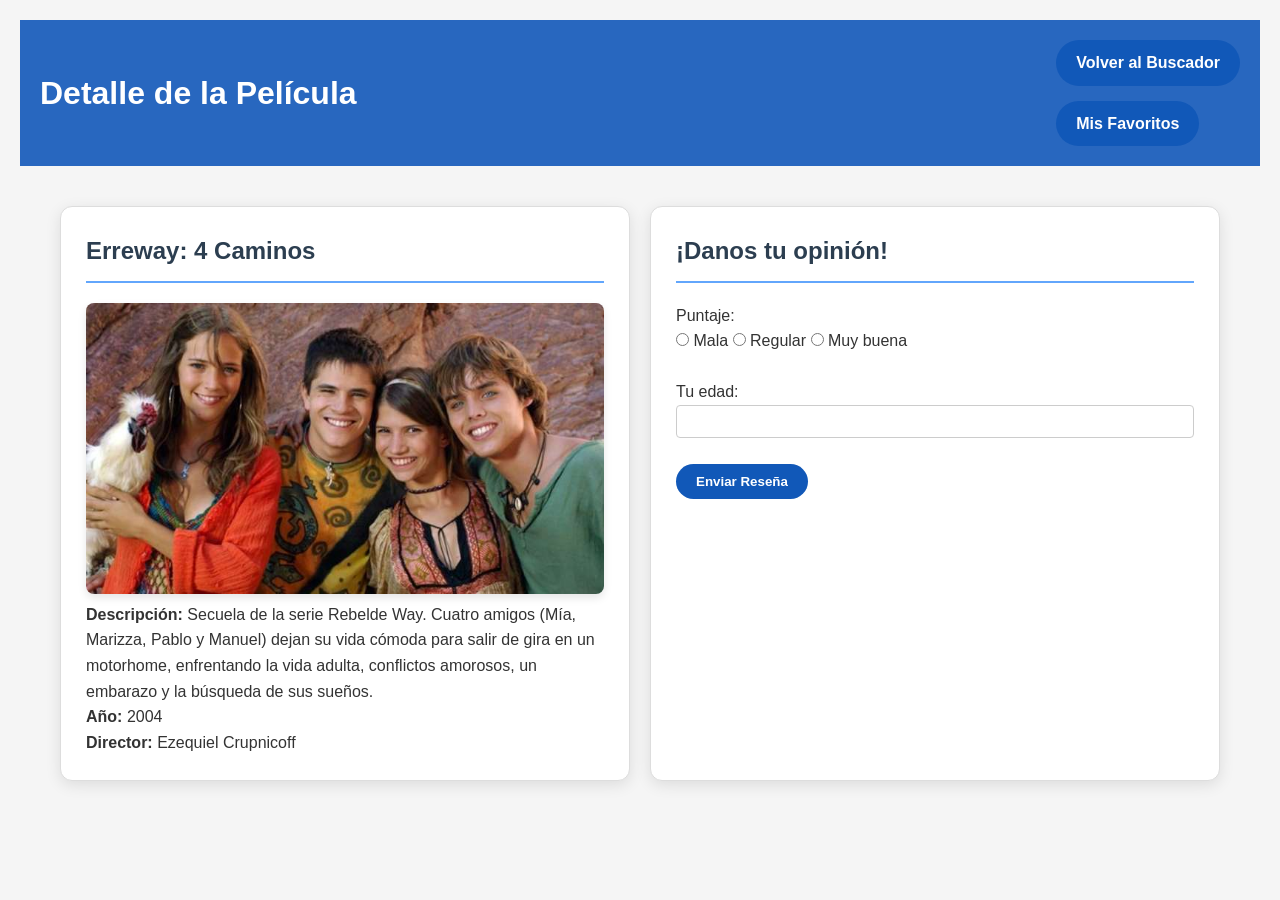
==== BúsquedaPeliculas_Mignani/detalle.html @ efd59ec0 "Programación Web" ====
<!DOCTYPE html>
<html lang="es">
<head>
    <meta charset="UTF-8">
    <meta name="viewport" content="width=device-width, initial-scale=1.0">
    <link rel="stylesheet" href="styles.css">
    <title>Detalle de Película</title>
</head>
<body>
    <header>
        <h1>Detalle de la Película</h1>
        <nav>
            <ul>
                <li><a href="index.html">Volver al Buscador</a></li>
                <li><a href="fav.html">Mis Favoritos</a></li>
            </ul>
        </nav>
    </header>
    
    <main>
        <section id="info-pelicula">
            <h2>Erreway: 4 Caminos</h2>
            
            <figure>
                <img src="Erreway.jpg" alt="Foto de Erreway">
            </figure>
            
            <p><strong>Descripción:</strong> Secuela de la serie Rebelde Way. Cuatro amigos (Mía, Marizza, Pablo y Manuel) dejan su vida cómoda para salir de gira en un motorhome, enfrentando la vida adulta, conflictos amorosos, un embarazo y la búsqueda de sus sueños.</p>
            
            <p><strong>Año:</strong> 2004</p>
            <p><strong>Director:</strong> Ezequiel Crupnicoff</p>
        </section>

        <section id="dejar-resena">
            <h2>¡Danos tu opinión!</h2>
            <form action="#" method="POST">
                
                <p>Puntaje:</p>
                <input type="radio" id="estrella1" name="puntos" value="1">
                <label for="estrella1">Mala</label>
                <input type="radio" id="estrella2" name="puntos" value="2">
                <label for="estrella2">Regular</label>
                <input type="radio" id="estrella3" name="puntos" value="3">
                <label for="estrella3">Muy buena</label>
                
                <br><br>

                <label for="edad">Tu edad:</label>
                <input type="number" id="edad" name="edad" min="12" max="99">

                <br><br>

                <button type="submit">Enviar Reseña</button>
            </form>
        </section>
    </main>
</body>
</html>
---- BúsquedaPeliculas_Mignani/styles.css ----
/* =============================================================
   1. FUNDAMENTOS, MODELO DE CAJA Y TIPOGRAFÍA
   ============================================================= */

* {
    /* Facilita el cálculo del layout incluyendo padding/borde */
    box-sizing: border-box; 
    margin: 0;
    padding: 0;
}

body {
    /* Configuración de fuentes, colores y espaciado base */
    font-family: 'Segoe UI', Arial, sans-serif;
    line-height: 1.6;
    background-color: #F5F5F5;
    margin: 0;
    color: #333;
    padding: 20px;
}

h2 {
    /* Títulos de sección con énfasis visual */
    margin-bottom: 20px;
    color: #2c3e50;
    border-bottom: 2px solid rgb(98, 166, 252);
    padding-bottom: 10px;
}

/* =============================================================
   2. ESTRUCTURA PRINCIPAL (LAYOUT GLOBAL)
   ============================================================= */

header {
    /* Flexbox para alinear título y navegación */
    display: flex; 
    justify-content: space-between; 
    align-items: center; 
    padding: 20px;
    background-color: #2867BF;
    color: white;
}

main {
    /* Grid Layout para división en columnas exactas */
    display: grid;
    grid-template-columns: 1fr 1fr;
    gap: 20px;
    max-width: 1200px;
    padding: 20px;
    margin: 20px auto;
}

section {
    /* Modelo de caja para los contenedores resaltados */
    background-color: #ffffff;
    padding: 25px;
    border: 1px solid #ddd;
    border-radius: 12px;
    box-shadow: 0 4px 15px rgba(0, 0, 0, 0.1); 
    box-sizing: border-box; 
}

/* =============================================================
   3. NAVEGACIÓN Y COMPONENTES DINÁMICOS
   ============================================================= */

nav ul {
    /* Lista horizontal usando Flexbox */
    display: flex; 
    list-style: none;
    gap: 15px;
}

/* Botones y Enlaces Estilo Botón */
nav ul li a, button {
    display: inline-block;
    padding: 10px 20px;
    background-color: #1158B8;
    color: white;
    text-decoration: none;
    font-weight: bold;
    border-radius: 25px; /* Botones redondeados */
    border: none;
    transition: background 0.3s ease; /* Transición fluida */
    cursor: pointer;
}

nav ul li a:hover, button:hover {
    /* Efecto de interactividad */
    background-color: #62A6FC; 
}

/* Formulario: Entradas de texto */
input[type="text"], input[type="email"], input[type="number"] {
    padding: 8px;
    border: 1px solid #ccc;
    border-radius: 4px;
    width: 100%;
}

/* =============================================================
   4. LISTAS ESPECÍFICAS (RESULTADOS Y FAVORITOS)
   ============================================================= */

/* Estilo general de listas dentro de secciones */
ul {
    list-style: none;
    display: flex;
    flex-direction: column; /* Layout unidimensional vertical */
    gap: 10px;
}

/* Lista de Resultados */
#lista-resultados li {
    background-color: #f9f9f9;
    padding: 15px;
    border-radius: 8px;
    border-left: 5px solid #62A6FC;
    display: flex;
    flex-direction: column;
    align-items: flex-start;
}

#lista-resultados a, .lista-favoritos a {
    /* Botón de detalles con transiciones */
    display: inline-block;
    padding: 8px 16px;
    background-color: #62A6FC;
    color: white;
    text-decoration: none;
    font-size: 0.9rem;
    border-radius: 20px;
    font-weight: 600;
    margin-top: 10px;
    transition: all 0.3s ease;
    box-shadow: 0 2px 5px rgba(98, 166, 252, 1);
}

#lista-resultados a:hover {
    /* Seudoclase hover con transformación */
    background-color: #2980b9;
    transform: translateY(-2px);
    box-shadow: 0 4px 8px rgba(98, 166, 252, 1);
}

/* Lista de Favoritos */
#lista-favoritos ul {
    gap: 15px;
}

#lista-favoritos li {
    /* Tarjetas de favoritos con Flexbox */
    background: #ffffff;
    padding: 15px 20px;
    border-radius: 10px;
    border-left: 6px solid #62A6FC;
    display: flex;
    align-items: center;
    justify-content: space-between;
    box-shadow: 0 4px 6px rgba(98, 160, 195, 1);
    transition: transform 0.2s ease, box-shadow 0.2s ease;
}

#lista-favoritos li:hover {
    transform: scale(1.02);
    background-color: #D6EAFF;
}

#lista-favoritos li::before {
    /* Icono decorativo mediante seudoelemento */
    content: "🎬";
    margin-right: 15px;
    font-size: 1.2rem;
}

/* =============================================================
   5. DISEÑO RESPONSIVO Y MULTIMEDIA
   ============================================================= */

figure img {
    /* Ajuste de imagen en detalle.html */
    max-width: 100%;
    height: auto;
    border-radius: 8px;
    box-shadow: 0 4px 8px rgba(0,0,0,0.1);
}

@media (max-width: 768px) {
    /* Adaptación Mobile-First: Modo Oscuro*/
    body {
		font-family: 'Segoe UI', Arial, sans-serif;
		line-height: 1.6;
		background-color: #2c3e50; 
		color: #ecf0f1; 
		padding: 10px; 
	}

	h2 {
		margin-bottom: 20px;
		color: #3498db; 
		border-bottom: 2px solid #3498db;
		padding-bottom: 10px;
	}

	header {
		display: flex; 
		flex-direction: column; 
		align-items: center; 
		text-align: center;
		padding: 15px;
		background-color: #1a252f; 
		color: white;
		border-radius: 8px;
		margin-bottom: 15px;
	}

	header h1 {
		font-size: 1.5rem;
		margin-bottom: 10px;
	}

	main {
		display: grid;
		grid-template-columns: 1fr; 
		gap: 15px;
		max-width: 100%;
		margin: 0 auto;
	}

	section {
        background-color: #34495e; 
		padding: 20px;
		border: 1px solid #4e6d8c;
		border-radius: 12px;
		box-shadow: 0 4px 10px rgba(0, 0, 0, 0.3); 
	}

	nav ul {
		display: flex; 
		list-style: none;
		gap: 10px;
		flex-wrap: wrap; 
		justify-content: center;
	}

	nav ul li a, button {
		display: inline-block;
		padding: 8px 16px;
		background-color: #3498db;
		color: white;
		text-decoration: none;
		font-weight: bold;
		border-radius: 20px;
		border: none;
		transition: background 0.3s ease;
		cursor: pointer;
		font-size: 0.9rem;
	}

	nav ul li a:hover, button:hover {
		background-color: #2980b9; 
	}


	input[type="text"], input[type="email"], input[type="number"] {
		padding: 10px;
		border: 1px solid #7f8c8d;
		border-radius: 4px;
		width: 100%;
		background-color: #ecf0f1; /* Fondo claro para legibilidad */
		color: #2c3e50;
	}

	ul {
		list-style: none;
		display: flex;
		flex-direction: column;
		gap: 10px;
	}

	#lista-resultados li {
		background-color: #2c3e50;
		padding: 15px;
		border-radius: 8px;
		border-left: 5px solid #3498db;
	}

	#lista-favoritos li {
		background: #2c3e50;
		padding: 15px;
		border-radius: 10px;
		border-left: 6px solid #3498db;
		color: #ecf0f1;
	}

	#lista-favoritos li:hover {
		background-color: #3e5871;
	}

	figure {
		text-align: center;
		background-color: #1a252f;
		padding: 10px;
		border-radius: 8px;
		margin: 15px 0;
	}

	figure img {
		max-width: 90%; 
		height: auto;
		border-radius: 4px;
		border: 3px solid #3498db; 
	}
}
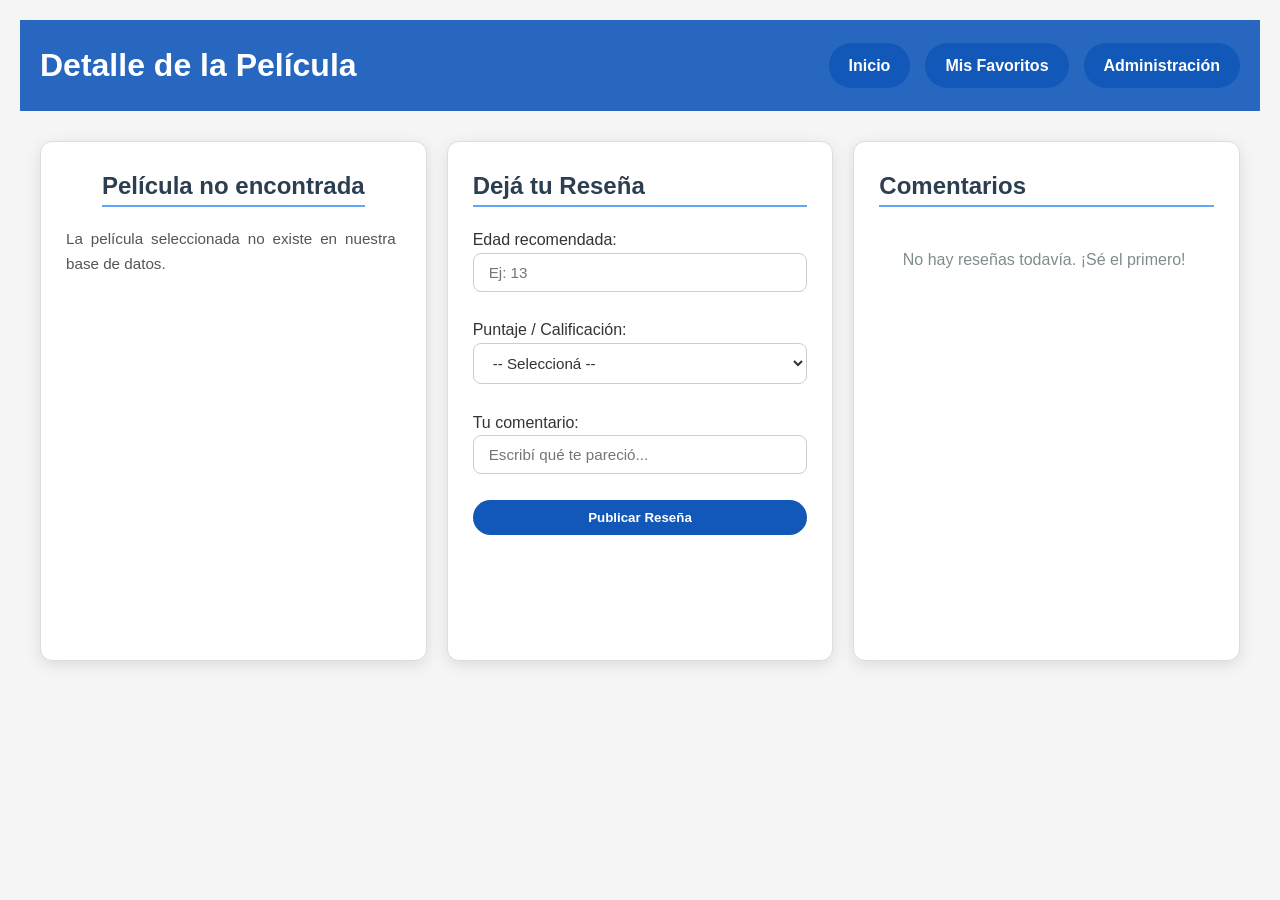
==== commit 26a13859: "Unidad 3" ====
--- a/BúsquedaPeliculas_Mignani/detalle.html
+++ b/BúsquedaPeliculas_Mignani/detalle.html
@@ -11,48 +11,55 @@
         <h1>Detalle de la Película</h1>
         <nav>
             <ul>
-                <li><a href="index.html">Volver al Buscador</a></li>
+                <li><a href="index.html">Inicio</a></li>
                 <li><a href="fav.html">Mis Favoritos</a></li>
+                <li><a href="admin.html">Administración</a></li>
             </ul>
         </nav>
     </header>
     
-    <main>
-        <section id="info-pelicula">
-            <h2>Erreway: 4 Caminos</h2>
-            
-            <figure>
-                <img src="Erreway.jpg" alt="Foto de Erreway">
-            </figure>
-            
-            <p><strong>Descripción:</strong> Secuela de la serie Rebelde Way. Cuatro amigos (Mía, Marizza, Pablo y Manuel) dejan su vida cómoda para salir de gira en un motorhome, enfrentando la vida adulta, conflictos amorosos, un embarazo y la búsqueda de sus sueños.</p>
-            
-            <p><strong>Año:</strong> 2004</p>
-            <p><strong>Director:</strong> Ezequiel Crupnicoff</p>
-        </section>
+    <main class="detalle-layout">
+    
+    <section id="contenedor-detalle">
+        <h2 id="detalle-titulo">Cargando...</h2>
+        <figure><img id="detalle-imagen" src="" alt="Póster"></figure>
+        <p id="detalle-descripcion">Cargando...</p>
+    </section>
 
-        <section id="dejar-resena">
-            <h2>¡Danos tu opinión!</h2>
-            <form action="#" method="POST">
-                
-                <p>Puntaje:</p>
-                <input type="radio" id="estrella1" name="puntos" value="1">
-                <label for="estrella1">Mala</label>
-                <input type="radio" id="estrella2" name="puntos" value="2">
-                <label for="estrella2">Regular</label>
-                <input type="radio" id="estrella3" name="puntos" value="3">
-                <label for="estrella3">Muy buena</label>
-                
-                <br><br>
+    <section id="seccion-formulario-reseña">
+        <h3 id="titulo-form-reseña">Dejá tu Reseña</h3>
+        <form id="form-reseña">
+            <input type="hidden" id="index-reseña" value="">
 
-                <label for="edad">Tu edad:</label>
-                <input type="number" id="edad" name="edad" min="12" max="99">
+            <label>Edad recomendada:</label>
+            <input type="number" id="reseña-edad" placeholder="Ej: 13" required min="0">
+            <br><br>
 
-                <br><br>
+            <label>Puntaje / Calificación:</label>
+            <select id="reseña-puntaje" required>
+                <option value="" disabled selected>-- Seleccioná --</option>
+                <option value="Mala">Mala</option>
+                <option value="Regular">Regular</option>
+                <option value="Buena">Buena</option>
+            </select>
+            <br><br>
 
-                <button type="submit">Enviar Reseña</button>
-            </form>
-        </section>
-    </main>
+            <label>Tu comentario:</label>
+            <input type="text" id="reseña-texto" placeholder="Escribí qué te pareció..." required>
+            <br><br>
+
+            <button type="submit" id="btn-form-reseña" style="width: 100%;">Publicar Reseña</button>
+        </form>
+    </section>
+
+    <section id="seccion-lista-reseñas">
+        <h3>Comentarios</h3>
+        <ul id="ul-reseñas-interactivas">
+            </ul>
+    </section>
+
+</main>
+
+    <script src="detalle.js"></script>
 </body>
 </html>
--- a/BúsquedaPeliculas_Mignani/styles.css
+++ b/BúsquedaPeliculas_Mignani/styles.css
@@ -1,38 +1,25 @@
-/* =============================================================
-   1. FUNDAMENTOS, MODELO DE CAJA Y TIPOGRAFÍA
-   ============================================================= */
-
 * {
-    /* Facilita el cálculo del layout incluyendo padding/borde */
     box-sizing: border-box; 
     margin: 0;
     padding: 0;
 }
 
 body {
-    /* Configuración de fuentes, colores y espaciado base */
     font-family: 'Segoe UI', Arial, sans-serif;
     line-height: 1.6;
     background-color: #F5F5F5;
-    margin: 0;
     color: #333;
     padding: 20px;
 }
 
 h2 {
-    /* Títulos de sección con énfasis visual */
     margin-bottom: 20px;
     color: #2c3e50;
     border-bottom: 2px solid rgb(98, 166, 252);
     padding-bottom: 10px;
 }
 
-/* =============================================================
-   2. ESTRUCTURA PRINCIPAL (LAYOUT GLOBAL)
-   ============================================================= */
-
 header {
-    /* Flexbox para alinear título y navegación */
     display: flex; 
     justify-content: space-between; 
     align-items: center; 
@@ -42,37 +29,75 @@
 }
 
 main {
-    /* Grid Layout para división en columnas exactas */
     display: grid;
-    grid-template-columns: 1fr 1fr;
+    grid-template-columns: repeat(auto-fit, minmax(450px, 1fr));
+    gap: 30px; 
+    max-width: 1400px;
+    margin: 30px auto; 
+    padding: 0 20px;
+    align-items: start; 
+}
+
+.detalle-layout {
+    display: grid;
+    grid-template-columns: repeat(auto-fit, minmax(350px, 1fr));
     gap: 20px;
-    max-width: 1200px;
-    padding: 20px;
-    margin: 20px auto;
+    width: 100%;
 }
 
 section {
-    /* Modelo de caja para los contenedores resaltados */
     background-color: #ffffff;
     padding: 25px;
     border: 1px solid #ddd;
     border-radius: 12px;
     box-shadow: 0 4px 15px rgba(0, 0, 0, 0.1); 
-    box-sizing: border-box; 
-}
-
-/* =============================================================
-   3. NAVEGACIÓN Y COMPONENTES DINÁMICOS
-   ============================================================= */
+}
+
+#formulario-busqueda, .contenedor-scroll-resultados, 
+#lista-favoritos, #contacto-novedades, 
+#formulario-agregar, #gestion-catalogo,
+#contenedor-detalle, #seccion-formulario-reseña, #seccion-lista-reseñas {
+    align-self: start; 
+    height: 520px; 
+    display: flex;
+    flex-direction: column;
+}
+
+#formulario-busqueda h2, .contenedor-scroll-resultados h2, 
+#lista-favoritos h2, #contacto-novedades h2, 
+#formulario-agregar h2, #gestion-catalogo h2, 
+#contenedor-detalle h2, #seccion-formulario-reseña h3, #seccion-lista-reseñas h3 {
+    margin-top: 0;
+    margin-bottom: 20px;
+    height: 40px; 
+}
+
+#seccion-formulario-reseña h3, #seccion-lista-reseñas h3 {
+    color: #2c3e50;
+    border-bottom: 2px solid rgb(98, 166, 252);
+    padding-bottom: 10px;
+    font-size: 1.5rem;
+}
+
+#contenedor-detalle {
+    align-items: center;
+    text-align: center;
+}
+
+#contenedor-detalle p {
+    overflow-y: auto;
+    padding-right: 5px;
+    text-align: justify;
+    font-size: 0.95rem;
+    color: #555;
+}
 
 nav ul {
-    /* Lista horizontal usando Flexbox */
     display: flex; 
     list-style: none;
     gap: 15px;
 }
 
-/* Botones y Enlaces Estilo Botón */
 nav ul li a, button {
     display: inline-block;
     padding: 10px 20px;
@@ -80,236 +105,341 @@
     color: white;
     text-decoration: none;
     font-weight: bold;
-    border-radius: 25px; /* Botones redondeados */
+    border-radius: 25px; 
     border: none;
-    transition: background 0.3s ease; /* Transición fluida */
+    transition: background 0.3s ease; 
     cursor: pointer;
 }
 
 nav ul li a:hover, button:hover {
-    /* Efecto de interactividad */
     background-color: #62A6FC; 
 }
 
-/* Formulario: Entradas de texto */
-input[type="text"], input[type="email"], input[type="number"] {
-    padding: 8px;
+input[type="text"], input[type="email"], input[type="number"], select {
+    padding: 10px 15px; 
     border: 1px solid #ccc;
-    border-radius: 4px;
-    width: 100%;
-}
-
-/* =============================================================
-   4. LISTAS ESPECÍFICAS (RESULTADOS Y FAVORITOS)
-   ============================================================= */
-
-/* Estilo general de listas dentro de secciones */
-ul {
+    border-radius: 8px; 
+    width: 100%;
+    font-family: inherit; 
+    font-size: 0.95rem;
+    background-color: #ffffff;
+    color: #333;
+    transition: all 0.3s ease; 
+}
+
+input[type="text"]:focus, input[type="email"]:focus, input[type="number"]:focus, select:focus {
+    border-color: #62A6FC; 
+    box-shadow: 0 0 5px rgba(98, 166, 252, 0.4); 
+    outline: none; 
+}
+
+.custom-select-container {
+    position: relative;
+    width: 100%;
+    font-family: 'Segoe UI', Arial, sans-serif;
+}
+
+.custom-select-input {
+    padding: 10px 15px;
+    border: 1px solid #ccc;
+    border-radius: 8px;
+    background-color: #ffffff;
+    color: #333;
+    cursor: pointer;
+    font-size: 0.95rem;
+    position: relative;
+    transition: all 0.3s ease;
+    user-select: none;
+}
+
+.custom-select-input::after {
+    content: "▼";
+    font-size: 0.7rem;
+    position: absolute;
+    right: 15px;
+    top: 50%;
+    transform: translateY(-50%);
+    color: #7f8c8d;
+    transition: transform 0.3s ease;
+}
+
+.custom-select-container.open .custom-select-input::after {
+    transform: translateY(-50%) rotate(180deg);
+}
+
+.custom-select-container.open .custom-select-input {
+    border-color: #62A6FC;
+    box-shadow: 0 0 5px rgba(98, 166, 252, 0.4);
+}
+
+#custom-options-list {
+    position: absolute;
+    top: 105%;
+    left: 0;
+    width: 100%;
+    background-color: #ffffff;
+    border: 1px solid #ddd;
+    border-radius: 8px;
+    box-shadow: 0 4px 15px rgba(0, 0, 0, 0.15);
+    z-index: 100;
+    max-height: 200px;
+    overflow-y: auto;
+    padding: 0;
+    margin: 0;
     list-style: none;
     display: flex;
-    flex-direction: column; /* Layout unidimensional vertical */
-    gap: 10px;
-}
-
-/* Lista de Resultados */
-#lista-resultados li {
+    flex-direction: column;
+}
+
+.custom-select-container ul#custom-options-list.custom-options-hidden {
+    display: none;
+}
+
+#custom-options-list li {
+    padding: 10px 15px;
+    cursor: pointer;
+    background-color: #ffffff;
+    color: #333333;
+    font-size: 0.95rem;
+    transition: background-color 0.15s ease, color 0.15s ease;
+}
+
+#custom-options-list li:hover {
+    background-color: #2867BF; 
+    color: #ffffff; 
+}
+
+#custom-options-list li.option-disabled {
+    color: #999999;
     background-color: #f9f9f9;
-    padding: 15px;
-    border-radius: 8px;
-    border-left: 5px solid #62A6FC;
+    cursor: not-allowed;
+}
+
+#custom-options-list li.option-disabled:hover {
+    background-color: #f9f9f9;
+    color: #999999;
+}
+
+#ul-resultados, #ul-favoritos, #ul-catalogo, #ul-reseñas-interactivas {
+    list-style: none;
+    padding: 0;
+    margin: 0;
+    max-height: 400px; 
+    overflow-y: auto; 
+    padding-right: 5px; 
+    display: flex; 
+    flex-direction: column;
+    width: 100%;
+}
+
+#ul-resultados::-webkit-scrollbar, #ul-favoritos::-webkit-scrollbar, #ul-catalogo::-webkit-scrollbar, #ul-reseñas-interactivas::-webkit-scrollbar, #contenedor-detalle p::-webkit-scrollbar {
+    width: 8px;
+}
+
+#ul-resultados::-webkit-scrollbar-track, #ul-favoritos::-webkit-scrollbar-track, #ul-catalogo::-webkit-scrollbar-track, #ul-reseñas-interactivas::-webkit-scrollbar-track, #contenedor-detalle p::-webkit-scrollbar-track {
+    background: #ecf0f1;
+    border-radius: 10px;
+}
+
+#ul-resultados::-webkit-scrollbar-thumb, #ul-favoritos::-webkit-scrollbar-thumb, #ul-catalogo::-webkit-scrollbar-thumb, #ul-reseñas-interactivas::-webkit-scrollbar-thumb, #contenedor-detalle p::-webkit-scrollbar-thumb {
+    background: #62A6FC; 
+    border-radius: 10px;
+}
+
+#ul-resultados::-webkit-scrollbar-thumb:hover, #ul-favoritos::-webkit-scrollbar-thumb:hover, #ul-catalogo::-webkit-scrollbar-thumb:hover, #ul-reseñas-interactivas::-webkit-scrollbar-thumb:hover, #contenedor-detalle p::-webkit-scrollbar-thumb:hover {
+    background: #2867BF; 
+}
+
+#ul-resultados li, #ul-favoritos li, #ul-catalogo li, #ul-reseñas-interactivas li {
+    background-color: #ffffff;
+    padding: 12px 10px;
+    border-bottom: 1px solid #eeeeee;
+    display: flex; 
+    flex-direction: row; 
+    justify-content: space-between; 
+    align-items: center; 
+    width: 100%;
+}
+
+#ul-catalogo li:hover, #ul-reseñas-interactivas li:hover {
+    background-color: #f9f9f9;
+}
+
+#ul-resultados li span, #ul-favoritos li span, #ul-catalogo li span, #ul-reseñas-interactivas li span {
+    color: #2c3e50; 
+    font-weight: 500; 
+    font-size: 0.95rem; 
+    white-space: nowrap; 
+    overflow: hidden; 
+    text-overflow: ellipsis; 
+    max-width: 65%; 
+}
+
+#ul-resultados li .btn-detalles, 
+#ul-favoritos li .btn-borrar, 
+#ul-catalogo li button,
+.btn-editar, .btn-borrar, .btn-editar-fav, .btn-borrar-fav, .btn-editar-res, .btn-borrar-res {
+    display: inline-block;
+    padding: 8px 14px;
+    background-color: #62A6FC; 
+    color: #ffffff;
+    text-decoration: none;
+    font-size: 0.85rem;
+    font-weight: 600;
+    border-radius: 20px; 
+    border: none;
+    cursor: pointer;
+    white-space: nowrap;
+    transition: background-color 0.2s ease;
+}
+
+#ul-resultados li .btn-detalles:hover,
+#ul-favoritos li .btn-borrar:hover,
+#ul-catalogo li button:hover,
+.btn-editar:hover, .btn-borrar:hover, .btn-editar-fav:hover, .btn-borrar-fav:hover, .btn-editar-res:hover, .btn-borrar-res:hover {
+    background-color: #2867BF; 
+}
+
+.acciones-admin, .acciones-reseña {
     display: flex;
-    flex-direction: column;
-    align-items: flex-start;
-}
-
-#lista-resultados a, .lista-favoritos a {
-    /* Botón de detalles con transiciones */
-    display: inline-block;
-    padding: 8px 16px;
-    background-color: #62A6FC;
-    color: white;
-    text-decoration: none;
-    font-size: 0.9rem;
-    border-radius: 20px;
-    font-weight: 600;
-    margin-top: 10px;
-    transition: all 0.3s ease;
-    box-shadow: 0 2px 5px rgba(98, 166, 252, 1);
-}
-
-#lista-resultados a:hover {
-    /* Seudoclase hover con transformación */
-    background-color: #2980b9;
-    transform: translateY(-2px);
-    box-shadow: 0 4px 8px rgba(98, 166, 252, 1);
-}
-
-/* Lista de Favoritos */
-#lista-favoritos ul {
-    gap: 15px;
-}
-
-#lista-favoritos li {
-    /* Tarjetas de favoritos con Flexbox */
-    background: #ffffff;
-    padding: 15px 20px;
-    border-radius: 10px;
-    border-left: 6px solid #62A6FC;
-    display: flex;
-    align-items: center;
-    justify-content: space-between;
-    box-shadow: 0 4px 6px rgba(98, 160, 195, 1);
-    transition: transform 0.2s ease, box-shadow 0.2s ease;
-}
-
-#lista-favoritos li:hover {
-    transform: scale(1.02);
-    background-color: #D6EAFF;
-}
-
-#lista-favoritos li::before {
-    /* Icono decorativo mediante seudoelemento */
-    content: "🎬";
-    margin-right: 15px;
-    font-size: 1.2rem;
-}
-
-/* =============================================================
-   5. DISEÑO RESPONSIVO Y MULTIMEDIA
-   ============================================================= */
+    gap: 6px;
+}
+
+.btn-editar, .btn-editar-res {
+    background-color: #f39c12; 
+}
+
+.btn-editar:hover, .btn-editar-res:hover {
+    background-color: #e67e22;
+}
+
+#ul-favoritos li .btn-borrar,
+#ul-catalogo li .btn-borrar,
+.btn-borrar, .btn-borrar-res {
+    background-color: #e74c3c; 
+}
+
+#ul-favoritos li .btn-borrar:hover,
+#ul-catalogo li .btn-borrar:hover,
+.btn-borrar:hover, .btn-borrar-res:hover {
+    background-color: #c0392b;
+}
 
 figure img {
-    /* Ajuste de imagen en detalle.html */
     max-width: 100%;
+    max-height: 250px;
     height: auto;
     border-radius: 8px;
     box-shadow: 0 4px 8px rgba(0,0,0,0.1);
+    margin-bottom: 15px;
+    object-fit: contain;
+}
+
+@media (max-width: 992px) {
+    main {
+        grid-template-columns: 1fr;
+        max-width: 100%;
+    }
+
+    #formulario-busqueda, .contenedor-scroll-resultados, 
+    #lista-favoritos, #contacto-novedades, 
+    #formulario-agregar, #gestion-catalogo,
+    #contenedor-detalle, #seccion-formulario-reseña, #seccion-lista-reseñas {
+        height: auto;
+        max-height: none;
+    }
+
+    #ul-reseñas-interactivas {
+        max-height: 250px;
+    }
 }
 
 @media (max-width: 768px) {
-    /* Adaptación Mobile-First: Modo Oscuro*/
     body {
-		font-family: 'Segoe UI', Arial, sans-serif;
-		line-height: 1.6;
-		background-color: #2c3e50; 
-		color: #ecf0f1; 
-		padding: 10px; 
-	}
-
-	h2 {
-		margin-bottom: 20px;
-		color: #3498db; 
-		border-bottom: 2px solid #3498db;
-		padding-bottom: 10px;
-	}
-
-	header {
-		display: flex; 
-		flex-direction: column; 
-		align-items: center; 
-		text-align: center;
-		padding: 15px;
-		background-color: #1a252f; 
-		color: white;
-		border-radius: 8px;
-		margin-bottom: 15px;
-	}
-
-	header h1 {
-		font-size: 1.5rem;
-		margin-bottom: 10px;
-	}
-
-	main {
-		display: grid;
-		grid-template-columns: 1fr; 
-		gap: 15px;
-		max-width: 100%;
-		margin: 0 auto;
-	}
-
-	section {
+        background-color: #2c3e50; 
+        color: #ecf0f1; 
+        padding: 10px; 
+    }
+
+    h2 {
+        color: #3498db; 
+        border-bottom: 2px solid #3498db;
+    }
+
+    header {
+        flex-direction: column; 
+        padding: 15px;
+        background-color: #1a252f; 
+        border-radius: 8px;
+        margin-bottom: 15px;
+    }
+
+    header h1 {
+        font-size: 1.5rem;
+        margin-bottom: 10px;
+    }
+
+    section, #formulario-busqueda, .contenedor-scroll-resultados, 
+    #lista-favoritos, #contacto-novedades, 
+    #formulario-agregar, #gestion-catalogo, #contenedor-detalle, #seccion-formulario-reseña, #seccion-lista-reseñas {
         background-color: #34495e; 
-		padding: 20px;
-		border: 1px solid #4e6d8c;
-		border-radius: 12px;
-		box-shadow: 0 4px 10px rgba(0, 0, 0, 0.3); 
-	}
-
-	nav ul {
-		display: flex; 
-		list-style: none;
-		gap: 10px;
-		flex-wrap: wrap; 
-		justify-content: center;
-	}
-
-	nav ul li a, button {
-		display: inline-block;
-		padding: 8px 16px;
-		background-color: #3498db;
-		color: white;
-		text-decoration: none;
-		font-weight: bold;
-		border-radius: 20px;
-		border: none;
-		transition: background 0.3s ease;
-		cursor: pointer;
-		font-size: 0.9rem;
-	}
-
-	nav ul li a:hover, button:hover {
-		background-color: #2980b9; 
-	}
-
-
-	input[type="text"], input[type="email"], input[type="number"] {
-		padding: 10px;
-		border: 1px solid #7f8c8d;
-		border-radius: 4px;
-		width: 100%;
-		background-color: #ecf0f1; /* Fondo claro para legibilidad */
-		color: #2c3e50;
-	}
-
-	ul {
-		list-style: none;
-		display: flex;
-		flex-direction: column;
-		gap: 10px;
-	}
-
-	#lista-resultados li {
-		background-color: #2c3e50;
-		padding: 15px;
-		border-radius: 8px;
-		border-left: 5px solid #3498db;
-	}
-
-	#lista-favoritos li {
-		background: #2c3e50;
-		padding: 15px;
-		border-radius: 10px;
-		border-left: 6px solid #3498db;
-		color: #ecf0f1;
-	}
-
-	#lista-favoritos li:hover {
-		background-color: #3e5871;
-	}
-
-	figure {
-		text-align: center;
-		background-color: #1a252f;
-		padding: 10px;
-		border-radius: 8px;
-		margin: 15px 0;
-	}
-
-	figure img {
-		max-width: 90%; 
-		height: auto;
-		border-radius: 4px;
-		border: 3px solid #3498db; 
-	}
-}
+        padding: 20px;
+        border: 1px solid #4e6d8c;
+    }
+
+    #seccion-formulario-reseña h3, #seccion-lista-reseñas h3 {
+        color: #3498db;
+        border-bottom: 2px solid #3498db;
+    }
+
+    nav ul {
+        gap: 10px;
+        flex-wrap: wrap; 
+        justify-content: center;
+    }
+
+    nav ul li a, button {
+        padding: 8px 16px;
+        background-color: #3498db;
+        font-size: 0.9rem;
+    }
+
+    nav ul li a:hover, button:hover {
+        background-color: #2980b9; 
+    }
+
+    input[type="text"], input[type="email"], input[type="number"], select {
+        padding: 10px;
+        border: 1px solid #7f8c8d;
+        border-radius: 4px;
+        width: 100%;
+        background-color: #ecf0f1; 
+        color: #2c3e50;
+        font-family: inherit;
+    }
+
+    #ul-resultados li, #ul-favoritos li, #ul-catalogo li, #ul-reseñas-interactivas li {
+        background-color: #2c3e50;
+    }
+
+    #ul-favoritos li span, #ul-resultados li span, #ul-catalogo li span, #ul-reseñas-interactivas li span {
+        color: #ecf0f1;
+    }
+
+    #ul-favoritos li:hover, #ul-resultados li:hover, #ul-catalogo li:hover, #ul-reseñas-interactivas li:hover {
+        background-color: #3e5871;
+    }
+
+    figure {
+        text-align: center;
+        background-color: #1a252f;
+        padding: 10px;
+        border-radius: 8px;
+        margin: 15px 0;
+    }
+
+    figure img {
+        max-width: 90%; 
+        border: 3px solid #3498db; 
+    }
+}
